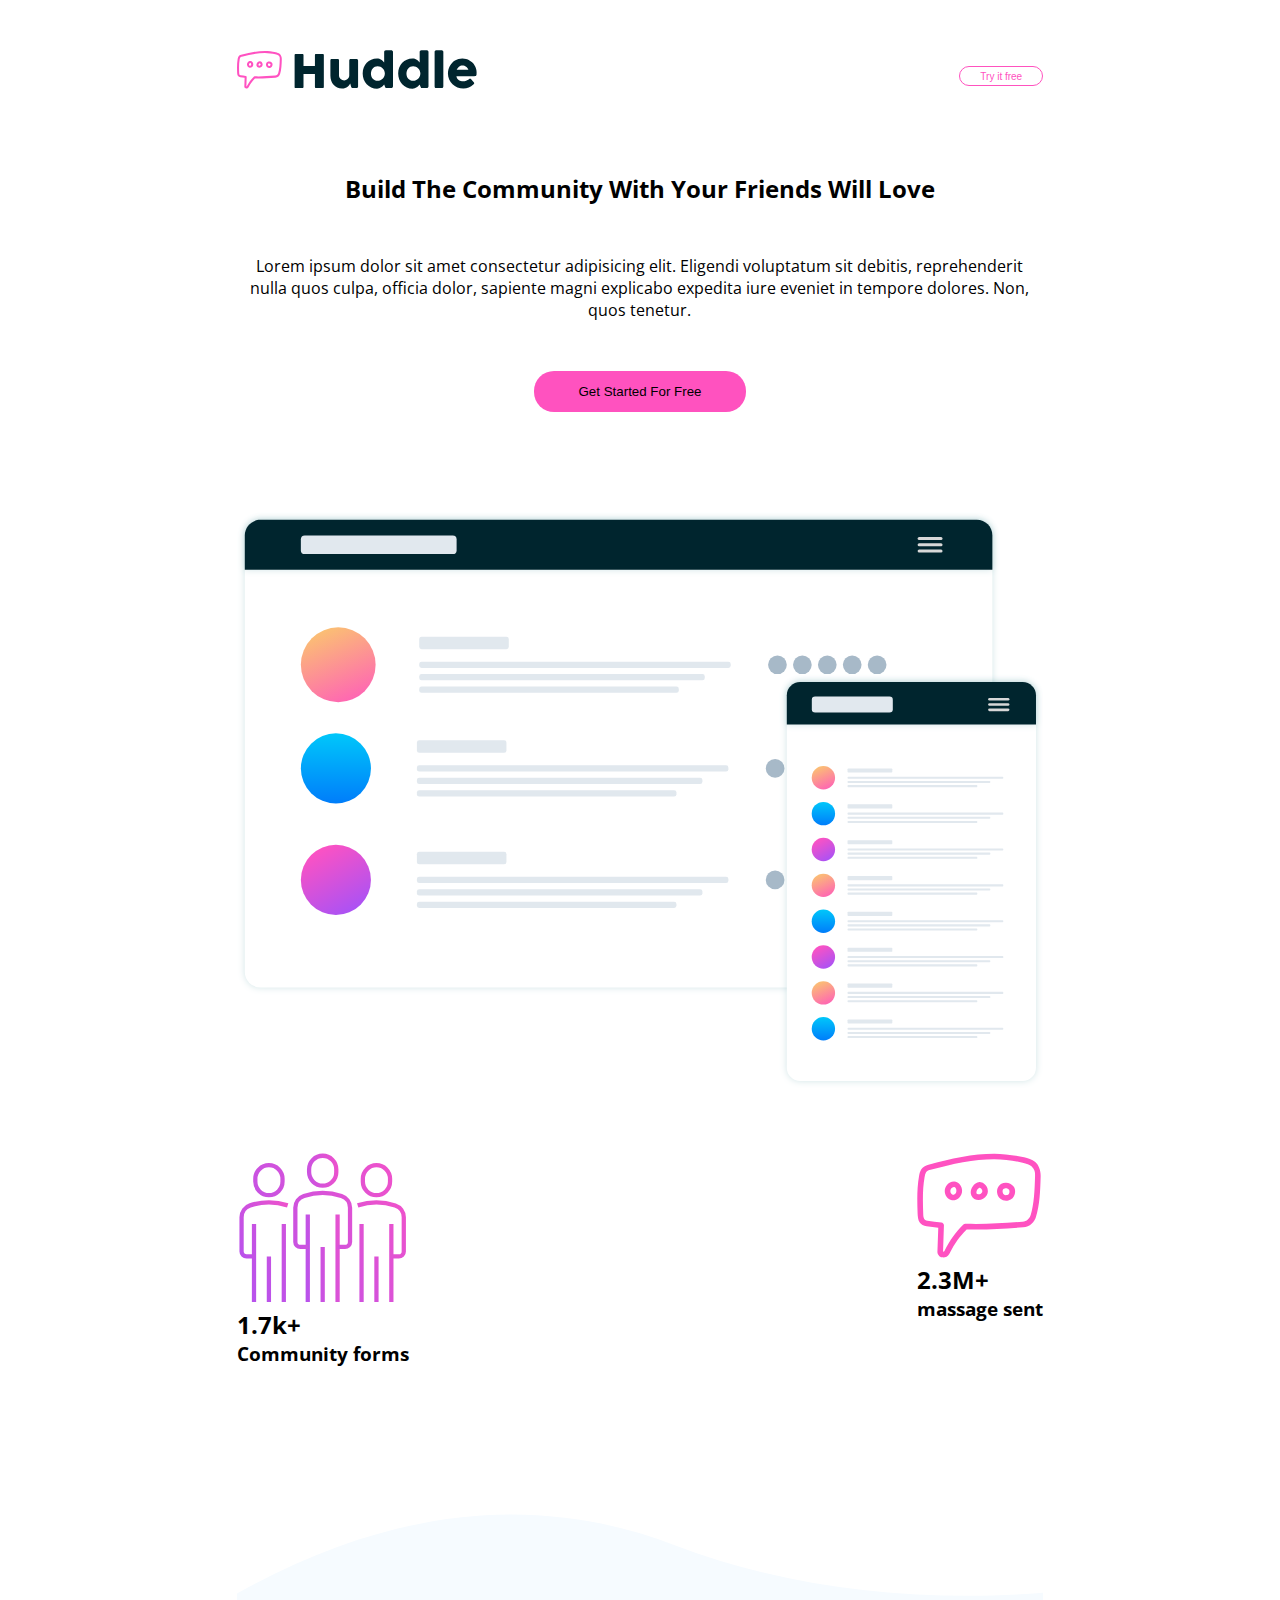
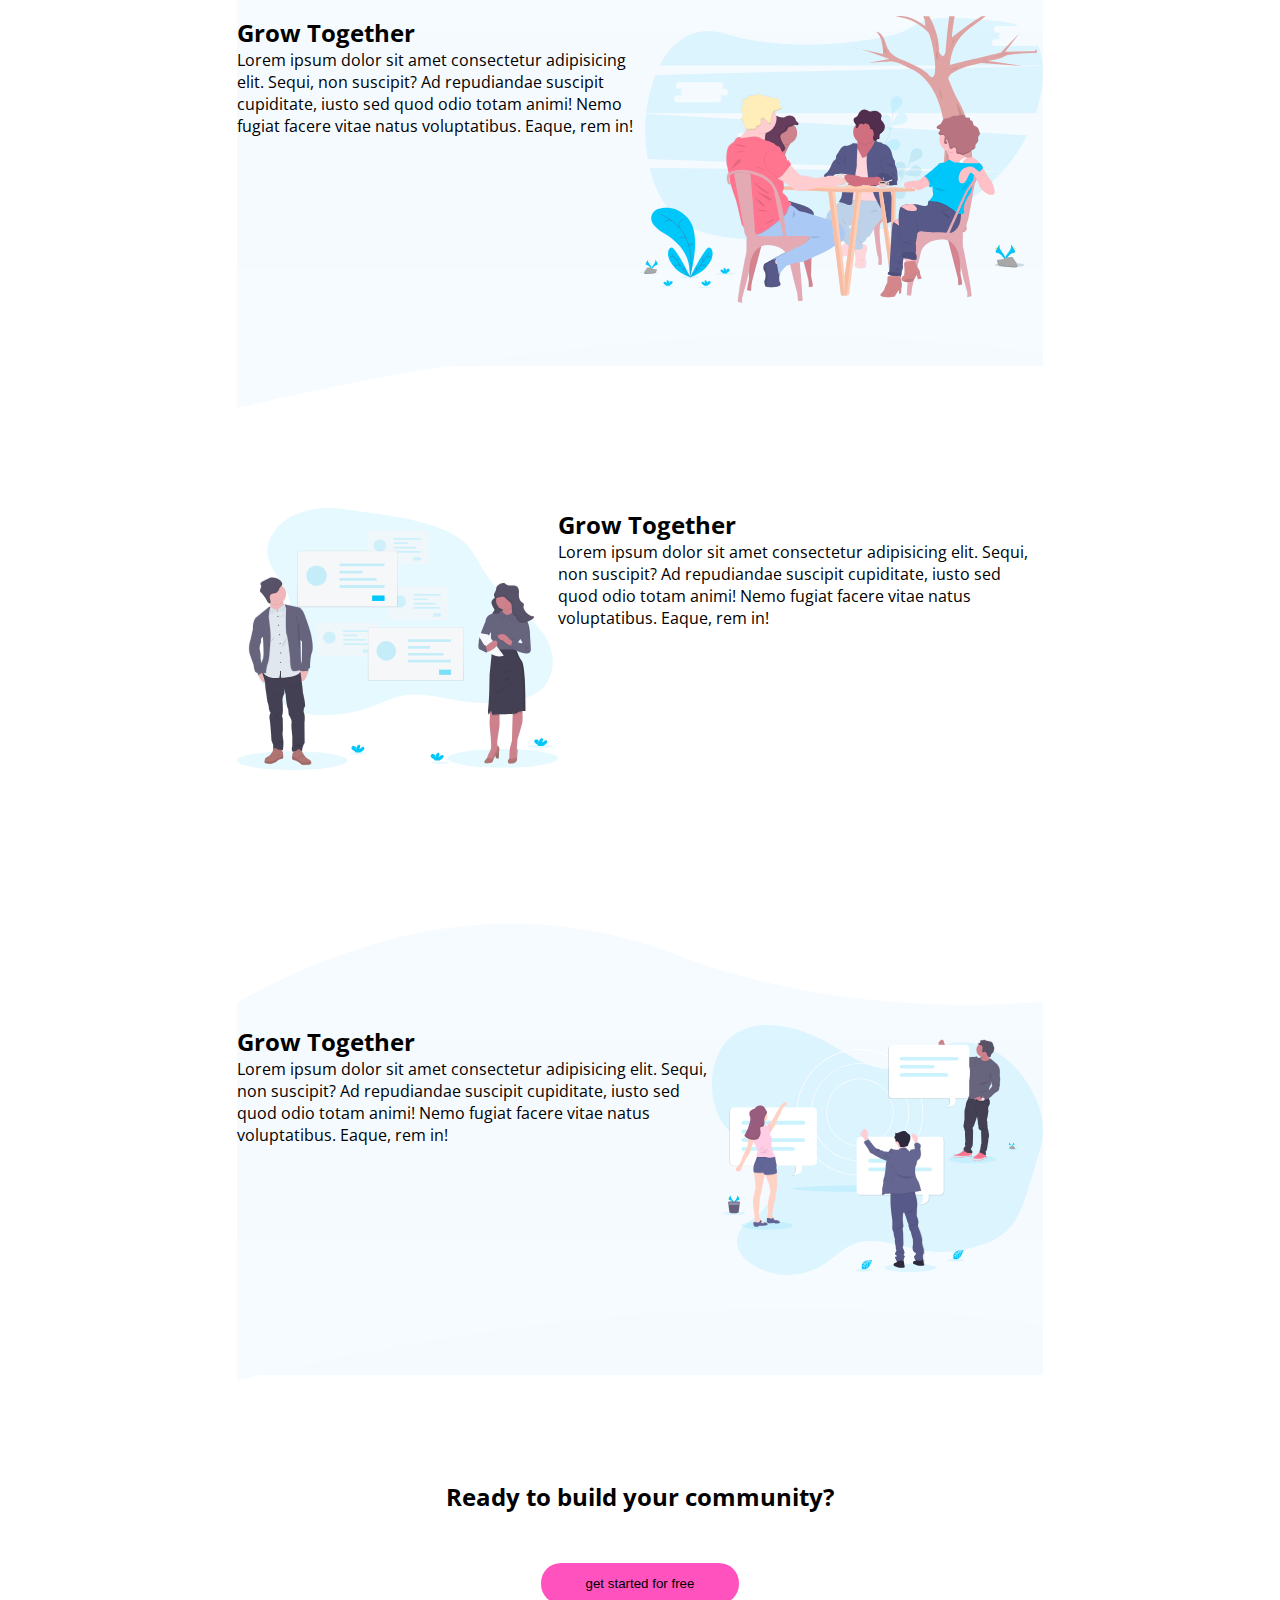
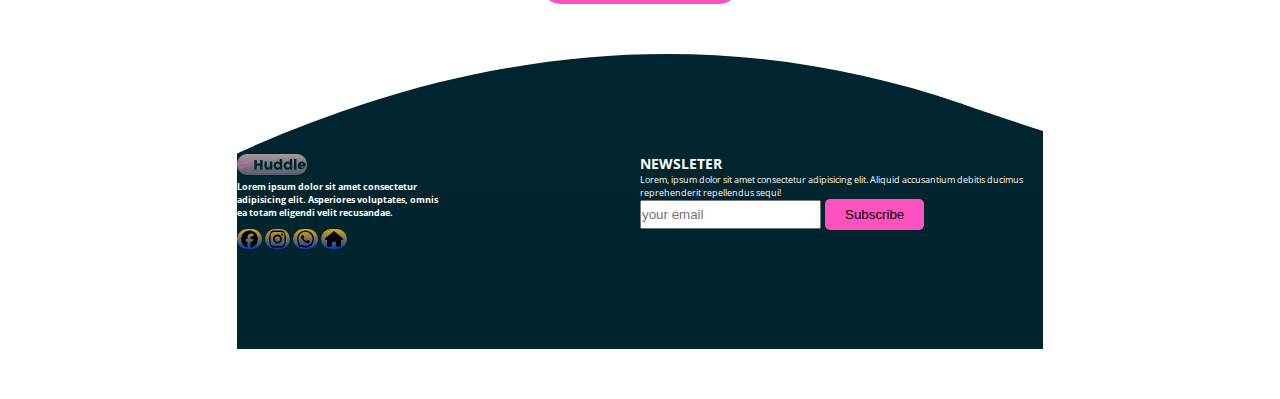
==== index.html @ d91773bf "commited" ====
<!DOCTYPE html>
<html lang="en">
<head>
  <meta charset="UTF-8">
  <meta name="viewport" content="width=device-width, initial-scale=1.0"> <!-- displays site properly based on user's device -->

  <link rel="icon" type="image/png" sizes="32x32" href="./images/favicon-32x32.png">
  
  <title>Frontend Mentor | Huddle landing page with curved sections</title>
  <link rel="preconnect" href="https://fonts.googleapis.com">
<link rel="preconnect" href="https://fonts.gstatic.com" crossorigin>
<link href="https://fonts.googleapis.com/css2?family=Poppins:wght@100;400&display=swap" rel="stylesheet">
<link rel="preconnect" href="https://fonts.googleapis.com">
<link rel="preconnect" href="https://fonts.gstatic.com" crossorigin>
<link href="https://fonts.googleapis.com/css2?family=Open+Sans:ital,wght@0,300..800;1,300..800&display=swap" rel="stylesheet">

  <!-- Feel free to remove these styles or customise in your own stylesheet 👍 -->
 <link rel="stylesheet" href="style.css">
 <link rel="stylesheet" href="responsive.css">
</head>
<body>
<section id="main">
  <div id="content">
  <div class="left_div">


  <div class="start">
    <h1><img src="/images/logo.svg" alt=""></h1>
    <input type="button" value="Try it free">
  </div>
  <div class="start_text">
    <h2>Build The Community With Your Friends Will Love</h2>
    <p>Lorem ipsum dolor sit amet consectetur adipisicing elit. Eligendi voluptatum sit debitis, reprehenderit nulla quos culpa, officia dolor, sapiente magni explicabo expedita iure eveniet in tempore dolores. Non, quos tenetur.</p>
    <input type="button" value="Get Started For Free">
  </div>
<div class="image"><img src="/images/screen-mockups.svg" alt=""></div>
  <div class="side">
    <div class="side1">
      <img src="/images/icon-communities.svg" alt="">
      <h2>1.7k+</h2>
      <h3>Community forms</h3>
    </div>
    <div class="side2">
      <img src="/images/icon-messages.svg" alt="">
      <h2>2.3M+</h2>
      <h3>massage sent</h3>
    </div>
  </div>

<div class="people1">
  <div class="div1">
    <h2>Grow Together</h2>
    <p>Lorem ipsum dolor sit amet consectetur adipisicing elit. Sequi, non suscipit? Ad repudiandae suscipit cupiditate, iusto sed quod odio totam animi! Nemo fugiat facere vitae natus voluptatibus. Eaque, rem in!</p>
  </div>
  <div class="div2">
    <img src="/images/illustration-flowing-conversation.svg" alt="">
  </div>
</div>

  </div>



  <div class="right_div">
    <div class="people2">
      <div><img src="/images/illustration-grow-together.svg" alt=""></div>
      <div>  <h2>Grow Together</h2>
        <p>Lorem ipsum dolor sit amet consectetur adipisicing elit. Sequi, non suscipit? Ad repudiandae suscipit cupiditate, iusto sed quod odio totam animi! Nemo fugiat facere vitae natus voluptatibus. Eaque, rem in!</p></div>
     
    </div>
    <div class="people3">
      <div>  <h2>Grow Together</h2>
        <p>Lorem ipsum dolor sit amet consectetur adipisicing elit. Sequi, non suscipit? Ad repudiandae suscipit cupiditate, iusto sed quod odio totam animi! Nemo fugiat facere vitae natus voluptatibus. Eaque, rem in!</p></div>
      <div><img src="/images/illustration-your-users.svg" alt=""></div>
    </div>
    <div class="last">
      <h2>Ready to build your community?</h2>
      <input type="button" value="get started for free">
    </div>



 
  <div class="finishing">
    <div class="last_left">
      <img class="first_img" src="/images/logo.svg" alt="">
      <h4>Lorem ipsum dolor sit amet consectetur adipisicing elit. Asperiores voluptates, omnis ea totam eligendi velit recusandae.</h4>
      <h5>   <img class="ending" src="/logo/facebook-brands-solid.svg" alt="">
<img class="ending" src="/logo/instagram-brands-solid.svg" alt="">
  <img class="ending" src="/logo/whatsapp-brands-solid.svg" alt="">
  <img class="ending" src="/logo/home.svg" alt=""></h5>
    </div>

    <div class="last_right">
      <h3>NEWSLETER</h3>
      <P>Lorem, ipsum dolor sit amet consectetur adipisicing elit. Aliquid accusantium debitis ducimus reprehenderit repellendus sequi!</P>
     <input type="email" name="email" id="email" placeholder="your email">
     <input type="button" value="Subscribe" >
    </div>
  </div>

  </div>



</div>
</section>
</body>
</html>
---- style.css ----
*{
    margin: 0;
    padding: 0;
    box-sizing: border-box;
}
body{
    font-family: "Poppins", sans-serif;

    font-family: "Open Sans", sans-serif;

}
#main{
    width: 1440px;
    max-width: 90%;
    margin: auto auto;
}
#content{
    width: 70%;
    margin: auto auto;
}
.left_div{
    margin-top: 50px;
}
.right_div{
    margin-bottom: 50px;
  
}

.start{
    display: flex;
    justify-content: space-between;
    width: 100%;
    align-items: center;
}
.start input{
display: block;
width: auto;
height: 20px;
}
.start input[type='button']{
    font-size: 10px;
    padding: 0px 20px;
border: 1px solid hsl(322, 100%, 66%);
border-radius: 15px;
color: hsl(322, 100%, 66%);
background-color: white;
}
.start_text{
    text-align: center;
    margin-top: 70px;
}
.start_text input[type='button']{
    padding: 13px 45px;
    border-radius: 20px;
    border: 0px;
    background-color: hsl(322, 100%, 66%);
} 
.start h1{
    font-family: "Poppins", sans-serif;
}
.start_text p{
padding: 50px 0px;
}
.image{
    margin-top: 100px;
}
.side, .people1, .people2, .people3{
    display: flex;
    margin-bottom: 100px;
justify-content: space-between;
width: 100%;
}
.side{
    margin-top: 60px;
    
}
img{
    width: 100%;
}
.people1, .people3{
    position: relative;
    padding: 100px 0px;
    padding-top: 150px;
    background-image: url(/images/bg-section-bottom-desktop-1.svg),
    url(/images/bg-section-top-desktop-1.svg);
                     
   background-position: left 0 bottom 0,
                        left 0 top 0;
    background-repeat: no-repeat;
}
.people1::before, .people3::before{
    position: relative;
    position: absolute;
    z-index: -1;
 content: "";
    background-color: hsl(207, 100%, 98%);
    width: 100%;
    height: 350px;
    top: 150px;
    left: 0;
}

.div1{
    flex-basis: 50%;
}
.div2{
    flex-basis: 50%;
}
.last{
  text-align: center;
}

.last input[type='button']{
    padding: 13px 45px;
    border-radius: 20px;
    border: 0px;
    background-color: hsl(322, 100%, 66%);
    margin: 50px auto;
}

.finishing{
    width: 100%;
    display: flex;
    justify-content: space-between;
   margin-top: 0px;
    position: relative;
    color: white;
    padding: 100px 0px;

    background-image: linear-gradient(to top, hsl(192, 100%, 9%) 54%, transparent 46%);
    

}
.finishing::before{
    position: absolute;
    content: url(/images/bg-footer-top-desktop.svg);
    top: 0;
    left: 0;
    width: 100%;
   z-index: -1;
    overflow: hidden;

}


.last_left{flex-basis: 25%;
}
.last_right{flex-basis: 50%;}
.last_left .first_img {
    border-radius: 10px;
    width: 70px;
    padding: 5px 1px;
    background-color: aliceblue;
    background: linear-gradient( rgb(163, 153, 153), rgb(87, 93, 108));
}
.last_left h4{
    
    font-size: xx-small;}
    .last_right h3{
font-size: 14px;
    }
    .last_right p{
font-size: 9px;
    }
    .last_right input{    
        padding-top: 5px;
        padding-bottom: 5px ;
    }
    .last_right input[type='button']{
        padding: 8px 20px;
        border-radius: 5px;
        border: 0px;
        background-color: hsl(322, 100%, 66%);
    }

 
.last_left h5{
    width: 140px;
    height: 20px;
    margin-top: 10px;
}

.last_left h5 .ending{
    /* width: 10px; */
width: 18%;
height: 100%;
padding-right: 4px;
padding-left: 4px;
background: linear-gradient( rgb(224, 166, 8), rgb(6, 58, 179));
border: 1px;
border-radius: 30px;
}
---- responsive.css ----
@media all and (max-width:420px) {
  
    .start h1{
    margin-right: 60px;
    }
    .side{
        flex-direction: column;
        justify-content: center;
        align-items: center;
    }
.side1{
    flex-basis: 25%;
    width: 25%;
    margin-bottom: 50px;
}
.side2{
    flex-basis: 25%;
    width: 25%;
}
.people1::before{

    height: 400px;
    top: 150px;
    left: 0;
}
/* .last_right{
    overflow: hidden;
} */
.last_right input{    
    padding-top: 5px;
    padding-bottom: 5px ;
    width: 100%;
    
}
.last_right input[type='button']{
    width: 40%;
    float: right;

}
.finishing{
    flex-direction: column-reverse;

}
.finishing{


    background-image: linear-gradient(to top, hsl(192, 100%, 9%) 56%, transparent 44%);
    
}
#main{
    max-width: 100%;
    margin: 0;
    padding: 0;
    display: flex;
    flex-direction: column;
    justify-content: center;
    align-items: center;
}
#content{
    width: 100%;
}
}
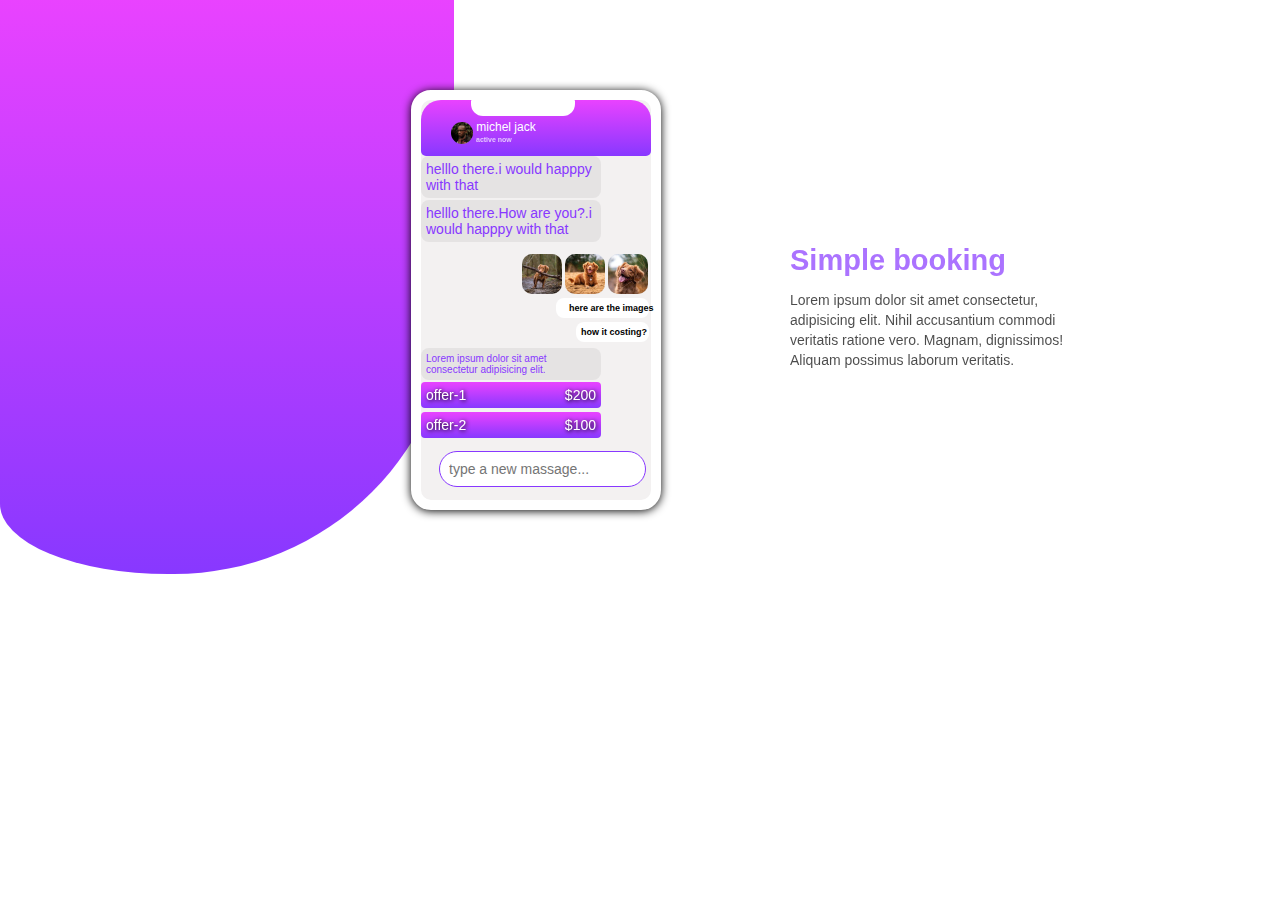
==== commit 78291338: "first commit" ====
--- a/index.html
+++ b/index.html
@@ -1,109 +1,84 @@
 <!DOCTYPE html>
 <html lang="en">
-<head>
-  <meta charset="UTF-8">
-  <meta name="viewport" content="width=device-width, initial-scale=1.0"> <!-- displays site properly based on user's device -->
+  <head>
+    <meta charset="UTF-8" />
+    <meta name="viewport" content="width=device-width, initial-scale=1.0" />
+    <!-- displays site properly based on user's device -->
 
-  <link rel="icon" type="image/png" sizes="32x32" href="./images/favicon-32x32.png">
-  
-  <title>Frontend Mentor | Huddle landing page with curved sections</title>
-  <link rel="preconnect" href="https://fonts.googleapis.com">
-<link rel="preconnect" href="https://fonts.gstatic.com" crossorigin>
-<link href="https://fonts.googleapis.com/css2?family=Poppins:wght@100;400&display=swap" rel="stylesheet">
-<link rel="preconnect" href="https://fonts.googleapis.com">
-<link rel="preconnect" href="https://fonts.gstatic.com" crossorigin>
-<link href="https://fonts.googleapis.com/css2?family=Open+Sans:ital,wght@0,300..800;1,300..800&display=swap" rel="stylesheet">
+    <link
+      rel="icon"
+      type="image/png"
+      sizes="32x32"
+      href="./images/favicon-32x32.png"
+    />
+    <link rel="stylesheet" href="style.css" />
+    <title>Frontend Mentor | [Challenge Name Here]</title>
+  </head>
+  <body>
+    <div id="main">
+      <div id="content">
+        <div id="content_left">
+          <div class="div1"></div>
+          <div class="div2">
+            <div class="div_up"></div>
+            <div id="phone">
+              <div class="div_top">
+                <div class="fimage">
+                  <img src="./images/avatar.jpg" alt="" />
+                  michel jack
+                  <h2>active now</h2>
+                </div>
+              </div>
+              <div class="text_left1">
+                helllo there.i would happpy with that
+              </div>
+              <div class="text_left2">
+                helllo there.How are you?.i would happpy with that
+              </div>
+              <div class="text_right">
+                <img src="./images/dog-image-1.jpg" alt="" />
+                <img src="./images/dog-image-2.jpg" alt="" />
+                <img src="./images/dog-image-3.jpg" alt="" />
+                <div class="txt1"><h2>here are the images</h2></div>
 
-  <!-- Feel free to remove these styles or customise in your own stylesheet 👍 -->
- <link rel="stylesheet" href="style.css">
- <link rel="stylesheet" href="responsive.css">
-</head>
-<body>
-<section id="main">
-  <div id="content">
-  <div class="left_div">
+                <div class="txt2"><h2>how it costing?</h2></div>
+              </div>
+              <div class="text_left3">
+                <div class="txt3">
+                  Lorem ipsum dolor sit amet consectetur adipisicing elit.
+                </div>
+                <div class="final1">
+                  <p>offer-1</p>
+                  <p>$200</p>
+                </div>
+                <div class="final2">
+                  <p>offer-2</p>
+                  <p>$100</p>
+                </div>
+              </div>
+              <form action="">
+                <input
+                  type="text"
+                  name="text"
+                  id=""
+                  placeholder="type a new massage..."
+                />
+              </form>
+            </div>
+          </div>
+        </div>
 
-
-  <div class="start">
-    <h1><img src="/images/logo.svg" alt=""></h1>
-    <input type="button" value="Try it free">
-  </div>
-  <div class="start_text">
-    <h2>Build The Community With Your Friends Will Love</h2>
-    <p>Lorem ipsum dolor sit amet consectetur adipisicing elit. Eligendi voluptatum sit debitis, reprehenderit nulla quos culpa, officia dolor, sapiente magni explicabo expedita iure eveniet in tempore dolores. Non, quos tenetur.</p>
-    <input type="button" value="Get Started For Free">
-  </div>
-<div class="image"><img src="/images/screen-mockups.svg" alt=""></div>
-  <div class="side">
-    <div class="side1">
-      <img src="/images/icon-communities.svg" alt="">
-      <h2>1.7k+</h2>
-      <h3>Community forms</h3>
+        <div id="content_right">
+          <div class="text">
+            <h1>Simple booking</h1>
+            <p>
+              Lorem ipsum dolor sit amet consectetur, adipisicing elit. Nihil
+              accusantium commodi veritatis ratione vero. Magnam, dignissimos!
+              Aliquam possimus laborum veritatis.
+            </p>
+          </div>
+        </div>
+      </div>
     </div>
-    <div class="side2">
-      <img src="/images/icon-messages.svg" alt="">
-      <h2>2.3M+</h2>
-      <h3>massage sent</h3>
-    </div>
-  </div>
-
-<div class="people1">
-  <div class="div1">
-    <h2>Grow Together</h2>
-    <p>Lorem ipsum dolor sit amet consectetur adipisicing elit. Sequi, non suscipit? Ad repudiandae suscipit cupiditate, iusto sed quod odio totam animi! Nemo fugiat facere vitae natus voluptatibus. Eaque, rem in!</p>
-  </div>
-  <div class="div2">
-    <img src="/images/illustration-flowing-conversation.svg" alt="">
-  </div>
-</div>
-
-  </div>
-
-
-
-  <div class="right_div">
-    <div class="people2">
-      <div><img src="/images/illustration-grow-together.svg" alt=""></div>
-      <div>  <h2>Grow Together</h2>
-        <p>Lorem ipsum dolor sit amet consectetur adipisicing elit. Sequi, non suscipit? Ad repudiandae suscipit cupiditate, iusto sed quod odio totam animi! Nemo fugiat facere vitae natus voluptatibus. Eaque, rem in!</p></div>
-     
-    </div>
-    <div class="people3">
-      <div>  <h2>Grow Together</h2>
-        <p>Lorem ipsum dolor sit amet consectetur adipisicing elit. Sequi, non suscipit? Ad repudiandae suscipit cupiditate, iusto sed quod odio totam animi! Nemo fugiat facere vitae natus voluptatibus. Eaque, rem in!</p></div>
-      <div><img src="/images/illustration-your-users.svg" alt=""></div>
-    </div>
-    <div class="last">
-      <h2>Ready to build your community?</h2>
-      <input type="button" value="get started for free">
-    </div>
-
-
-
- 
-  <div class="finishing">
-    <div class="last_left">
-      <img class="first_img" src="/images/logo.svg" alt="">
-      <h4>Lorem ipsum dolor sit amet consectetur adipisicing elit. Asperiores voluptates, omnis ea totam eligendi velit recusandae.</h4>
-      <h5>   <img class="ending" src="/logo/facebook-brands-solid.svg" alt="">
-<img class="ending" src="/logo/instagram-brands-solid.svg" alt="">
-  <img class="ending" src="/logo/whatsapp-brands-solid.svg" alt="">
-  <img class="ending" src="/logo/home.svg" alt=""></h5>
-    </div>
-
-    <div class="last_right">
-      <h3>NEWSLETER</h3>
-      <P>Lorem, ipsum dolor sit amet consectetur adipisicing elit. Aliquid accusantium debitis ducimus reprehenderit repellendus sequi!</P>
-     <input type="email" name="email" id="email" placeholder="your email">
-     <input type="button" value="Subscribe" >
-    </div>
-  </div>
-
-  </div>
-
-
-
-</div>
-</section>
-</body>
-</html>+  </body>
+</html>
--- a/style.css
+++ b/style.css
@@ -1,194 +1,229 @@
-*{
-    margin: 0;
-    padding: 0;
-    box-sizing: border-box;
-}
-body{
-    font-family: "Poppins", sans-serif;
-
-    font-family: "Open Sans", sans-serif;
-
-}
-#main{
-    width: 1440px;
-    max-width: 90%;
-    margin: auto auto;
-}
-#content{
-    width: 70%;
-    margin: auto auto;
-}
-.left_div{
-    margin-top: 50px;
-}
-.right_div{
-    margin-bottom: 50px;
-  
-}
-
-.start{
-    display: flex;
-    justify-content: space-between;
-    width: 100%;
-    align-items: center;
-}
-.start input{
-display: block;
-width: auto;
-height: 20px;
-}
-.start input[type='button']{
-    font-size: 10px;
-    padding: 0px 20px;
-border: 1px solid hsl(322, 100%, 66%);
-border-radius: 15px;
-color: hsl(322, 100%, 66%);
-background-color: white;
-}
-.start_text{
-    text-align: center;
-    margin-top: 70px;
-}
-.start_text input[type='button']{
-    padding: 13px 45px;
-    border-radius: 20px;
-    border: 0px;
-    background-color: hsl(322, 100%, 66%);
-} 
-.start h1{
-    font-family: "Poppins", sans-serif;
-}
-.start_text p{
-padding: 50px 0px;
-}
-.image{
-    margin-top: 100px;
-}
-.side, .people1, .people2, .people3{
-    display: flex;
-    margin-bottom: 100px;
-justify-content: space-between;
-width: 100%;
-}
-.side{
-    margin-top: 60px;
-    
-}
-img{
-    width: 100%;
-}
-.people1, .people3{
-    position: relative;
-    padding: 100px 0px;
-    padding-top: 150px;
-    background-image: url(/images/bg-section-bottom-desktop-1.svg),
-    url(/images/bg-section-top-desktop-1.svg);
-                     
-   background-position: left 0 bottom 0,
-                        left 0 top 0;
-    background-repeat: no-repeat;
-}
-.people1::before, .people3::before{
-    position: relative;
-    position: absolute;
-    z-index: -1;
- content: "";
-    background-color: hsl(207, 100%, 98%);
-    width: 100%;
-    height: 350px;
-    top: 150px;
-    left: 0;
-}
-
-.div1{
-    flex-basis: 50%;
-}
-.div2{
-    flex-basis: 50%;
-}
-.last{
-  text-align: center;
-}
-
-.last input[type='button']{
-    padding: 13px 45px;
-    border-radius: 20px;
-    border: 0px;
-    background-color: hsl(322, 100%, 66%);
-    margin: 50px auto;
-}
-
-.finishing{
-    width: 100%;
-    display: flex;
-    justify-content: space-between;
-   margin-top: 0px;
-    position: relative;
-    color: white;
-    padding: 100px 0px;
-
-    background-image: linear-gradient(to top, hsl(192, 100%, 9%) 54%, transparent 46%);
-    
-
-}
-.finishing::before{
-    position: absolute;
-    content: url(/images/bg-footer-top-desktop.svg);
-    top: 0;
-    left: 0;
-    width: 100%;
-   z-index: -1;
-    overflow: hidden;
-
-}
-
-
-.last_left{flex-basis: 25%;
-}
-.last_right{flex-basis: 50%;}
-.last_left .first_img {
-    border-radius: 10px;
-    width: 70px;
-    padding: 5px 1px;
-    background-color: aliceblue;
-    background: linear-gradient( rgb(163, 153, 153), rgb(87, 93, 108));
-}
-.last_left h4{
-    
-    font-size: xx-small;}
-    .last_right h3{
-font-size: 14px;
-    }
-    .last_right p{
-font-size: 9px;
-    }
-    .last_right input{    
-        padding-top: 5px;
-        padding-bottom: 5px ;
-    }
-    .last_right input[type='button']{
-        padding: 8px 20px;
-        border-radius: 5px;
-        border: 0px;
-        background-color: hsl(322, 100%, 66%);
-    }
-
- 
-.last_left h5{
-    width: 140px;
-    height: 20px;
-    margin-top: 10px;
-}
-
-.last_left h5 .ending{
-    /* width: 10px; */
-width: 18%;
-height: 100%;
-padding-right: 4px;
-padding-left: 4px;
-background: linear-gradient( rgb(224, 166, 8), rgb(6, 58, 179));
-border: 1px;
-border-radius: 30px;
-}
-
-
+* {
+  margin: 0;
+  padding: 0;
+  box-sizing: border-box;
+  font-size: 14px;
+  font-family: 'Franklin Gothic Medium', 'Arial Narrow', Arial, sans-serif;
+  font-size: 14px;
+}
+#main {
+  width: 1440px;
+}
+#content {
+  /* max-width: 100%; */
+  /* width: 90%; */
+  height: 700px;
+  display: flex;
+  flex-wrap: nowrap;
+  background-color: hsl(0, 0%, 100%);
+  margin: auto;
+}
+#content_left {
+  flex-basis: 50%;
+
+  position: relative;
+}
+.div1 {
+  background: linear-gradient(hsl(293, 100%, 63%), hsl(264, 100%, 61%));
+  width: 63%;
+  height: 82%;
+  /* border-bottom-left-radius: 8rem 3rem;
+  border-bottom-right-radius: 22rem; */
+  border-bottom-left-radius: 12rem 5rem;
+  border-bottom-right-radius: 20rem 20rem;
+}
+.div2 {
+  width: 250px;
+  height: 60%;
+
+  position: absolute;
+  right: 59px;
+  top: 90px;
+  background-color: rgb(243, 241, 241);
+  box-shadow: 0px 1px 10px black;
+  border: 10px solid white;
+  border-radius: 20px;
+  display: flex;
+  flex-direction: column;
+}
+.div_up {
+  background-color: hsl(0, 0%, 100%);
+  width: 45%;
+  height: 4%;
+  border-radius: 12px;
+  border-top-left-radius: 1px;
+  border-top-right-radius: 1px;
+  position: inherit;
+  left: 50px;
+  margin: auto;
+  z-index: 999;
+}
+
+#phone {
+  width: 100%;
+  height: 100%;
+  border-radius: 20px;
+}
+.div_top {
+  width: 100%;
+  height: 14%;
+  background: linear-gradient(hsl(293, 100%, 63%), hsl(264, 100%, 61%));
+  border-radius: 20px;
+  border-bottom-left-radius: 5px;
+  border-bottom-right-radius: 5px;
+  z-index: 1;
+  position: relative;
+}
+.fimage {
+  position: absolute;
+  width: 50%;
+  height: 50%;
+  margin-top: 20px;
+  left: 30px;
+  font-size: 12px;
+  color: white;
+  font-family: 'Franklin Gothic Medium', 'Arial Narrow', Arial, sans-serif;
+}
+
+.fimage img {
+  width: 22px;
+  height: 22px;
+  border-radius: 50%;
+  vertical-align: text-top;
+  position: relative;
+  top: 2px;
+}
+.fimage h2 {
+  position: inherit;
+  bottom: 5px;
+  opacity: 0.7;
+  left: 25px;
+  font-size: 7px;
+}
+.text_left1,
+.text_left2 {
+  margin-bottom: 2px;
+  width: 180px;
+  border-radius: 8px;
+  background-color: rgba(167, 165, 165, 0.178);
+  padding: 5px;
+  color: hsl(264, 100%, 61%);
+}
+.text_right {
+  width: 200px;
+  height: 90px;
+  float: right;
+  margin-top: 10px;
+}
+
+.text_right img {
+  float: right;
+  width: 20%;
+  border-radius: 10px;
+  margin-right: 3px;
+  margin-bottom: 4px;
+}
+.txt1,
+.txt2 {
+  float: right;
+  margin-bottom: 2px;
+
+  border-radius: 8px;
+  background-color: rgb(255, 255, 255);
+  padding: 3px;
+  color: hsl(0, 0%, 0%);
+  margin-left: 100px;
+  padding-right: 0px;
+  margin-right: 2px;
+  padding-top: 5px;
+  padding-bottom: 5px;
+  margin-bottom: 4px;
+}
+
+.txt1 h2,
+.txt2 h2 {
+  font-size: 9px;
+  width: 100px;
+  float: right;
+  padding-left: 10px;
+  margin-right: -10px;
+}
+.txt2 h2 {
+  padding-left: 2px;
+  margin-right: -30px;
+}
+.text_left3 {
+  width: 180px;
+  height: 100px;
+  float: left;
+  margin-top: 4px;
+  margin-bottom: 3px;
+}
+.txt3 {
+  margin-bottom: 2px;
+  width: 180px;
+  border-radius: 8px;
+  background-color: rgba(167, 165, 165, 0.178);
+  padding: 5px;
+  color: hsl(264, 100%, 61%);
+  font-size: 10px;
+}
+.final1,
+.final2 {
+  display: flex;
+  justify-content: space-between;
+  margin-bottom: 4px;
+  background: linear-gradient(hsl(293, 100%, 63%), hsl(264, 100%, 61%));
+  padding-top: 5px;
+  padding-bottom: 5px;
+  border-radius: 4px;
+  color: white;
+}
+.final1 p,
+.final2 p {
+  filter: drop-shadow(1px 1px 2px black);
+  margin-right: 5px;
+  margin-left: 5px;
+}
+form {
+  float: right;
+  width: 100%;
+}
+input {
+  width: 90%;
+  float: right;
+  padding: 9px;
+  margin-right: 5px;
+  border-radius: 25px;
+  border: 1px solid hsl(264, 100%, 61%);
+}
+
+#content_right {
+  flex-basis: auto;
+  position: relative;
+}
+
+.text {
+  width: 40%;
+  margin: 30% 0;
+  line-height: 20px;
+  font-weight: 100;
+  opacity: 0.7;
+  margin-left: 20px;
+  position: absolute;
+  width: 300px;
+  height: 100px;
+  top: 250px;
+  left: 50px;
+}
+.text h1 {
+  font-size: 29px;
+  margin-bottom: 20px;
+  color: hsl(264, 100%, 61%);
+  opacity: 1.5;
+  font-weight: 900;
+  /* color: linear-gradient(hsl(264, 100%, 61%), hsl(0, 0%, 0%)); */
+}
+
+@media all, (max-width: 420px) {
+}
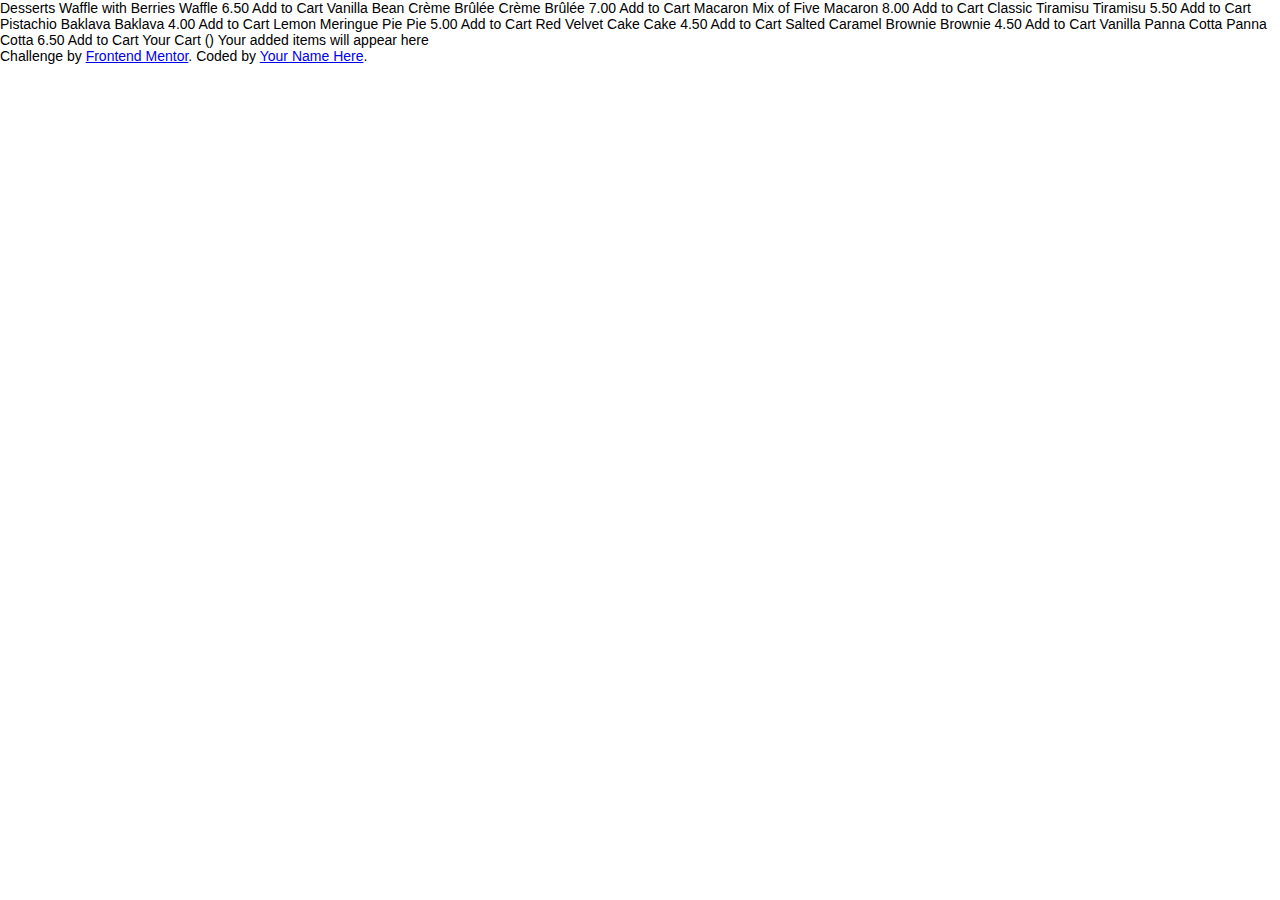
==== commit 9d363fc8: "testing before starting project" ====
--- a/index.html
+++ b/index.html
@@ -1,84 +1,72 @@
 <!DOCTYPE html>
 <html lang="en">
-  <head>
-    <meta charset="UTF-8" />
-    <meta name="viewport" content="width=device-width, initial-scale=1.0" />
-    <!-- displays site properly based on user's device -->
+<head>
+  <meta charset="UTF-8">
+  <meta name="viewport" content="width=device-width, initial-scale=1.0"> <!-- displays site properly based on user's device -->
 
-    <link
-      rel="icon"
-      type="image/png"
-      sizes="32x32"
-      href="./images/favicon-32x32.png"
-    />
-    <link rel="stylesheet" href="style.css" />
-    <title>Frontend Mentor | [Challenge Name Here]</title>
-  </head>
-  <body>
-    <div id="main">
-      <div id="content">
-        <div id="content_left">
-          <div class="div1"></div>
-          <div class="div2">
-            <div class="div_up"></div>
-            <div id="phone">
-              <div class="div_top">
-                <div class="fimage">
-                  <img src="./images/avatar.jpg" alt="" />
-                  michel jack
-                  <h2>active now</h2>
-                </div>
-              </div>
-              <div class="text_left1">
-                helllo there.i would happpy with that
-              </div>
-              <div class="text_left2">
-                helllo there.How are you?.i would happpy with that
-              </div>
-              <div class="text_right">
-                <img src="./images/dog-image-1.jpg" alt="" />
-                <img src="./images/dog-image-2.jpg" alt="" />
-                <img src="./images/dog-image-3.jpg" alt="" />
-                <div class="txt1"><h2>here are the images</h2></div>
+  <link rel="icon" type="image/png" sizes="32x32" href="./assets/images/favicon-32x32.png">
+  
+  <title>Frontend Mentor | Product list with cart</title>
 
-                <div class="txt2"><h2>how it costing?</h2></div>
-              </div>
-              <div class="text_left3">
-                <div class="txt3">
-                  Lorem ipsum dolor sit amet consectetur adipisicing elit.
-                </div>
-                <div class="final1">
-                  <p>offer-1</p>
-                  <p>$200</p>
-                </div>
-                <div class="final2">
-                  <p>offer-2</p>
-                  <p>$100</p>
-                </div>
-              </div>
-              <form action="">
-                <input
-                  type="text"
-                  name="text"
-                  id=""
-                  placeholder="type a new massage..."
-                />
-              </form>
-            </div>
-          </div>
-        </div>
+  <!-- Feel free to remove these styles or customise in your own stylesheet 👍 -->
+<link rel="stylesheet" href="style.css">
+<link rel="stylesheet" href="responsive.css">
+</head>
+<body>
 
-        <div id="content_right">
-          <div class="text">
-            <h1>Simple booking</h1>
-            <p>
-              Lorem ipsum dolor sit amet consectetur, adipisicing elit. Nihil
-              accusantium commodi veritatis ratione vero. Magnam, dignissimos!
-              Aliquam possimus laborum veritatis.
-            </p>
-          </div>
-        </div>
-      </div>
-    </div>
-  </body>
-</html>
+  Desserts
+
+  Waffle with Berries
+  Waffle
+  6.50
+  Add to Cart
+
+  Vanilla Bean Crème Brûlée
+  Crème Brûlée
+  7.00
+  Add to Cart
+
+  Macaron Mix of Five
+  Macaron
+  8.00
+  Add to Cart
+
+  Classic Tiramisu
+  Tiramisu
+  5.50
+  Add to Cart
+
+  Pistachio Baklava
+  Baklava
+  4.00
+  Add to Cart
+
+  Lemon Meringue Pie
+  Pie
+  5.00
+  Add to Cart
+
+  Red Velvet Cake
+  Cake
+  4.50
+  Add to Cart
+
+  Salted Caramel Brownie
+  Brownie
+  4.50
+  Add to Cart
+
+  Vanilla Panna Cotta
+  Panna Cotta
+  6.50
+  Add to Cart
+
+  Your Cart (<!-- Quantity -->)
+  Your added items will appear here
+
+  <div class="attribution">
+    Challenge by <a href="https://www.frontendmentor.io?ref=challenge">Frontend Mentor</a>. 
+    Coded by <a href="#">Your Name Here</a>.
+  </div>
+</body>
+</html>--- a/style.css
+++ b/style.css
@@ -225,5 +225,34 @@
   /* color: linear-gradient(hsl(264, 100%, 61%), hsl(0, 0%, 0%)); */
 }
 
-@media all, (max-width: 420px) {
-}
+@media all and (max-width: 430px) and (max-height: 944px) {
+  #main {
+    width: 100%;
+    /* width: 430px;
+    height: 900px; */
+  }
+  #content {
+    width: 100%;
+    height: 800px;
+    display: flex;
+    flex-direction: column;
+  }
+  .div1 {
+    width: 200px;
+    height: 500px;
+    border-bottom-left-radius: 0px;
+    border-bottom-right-radius: 300rem;
+  }
+  .div2 {
+    width: 250px;
+    height: 405px;
+  }
+  .text {
+    width: 250px;
+    height: 150px;
+    top: 0px;
+    left: 50px;
+    text-align: center;
+    text-indent: 2px;
+  }
+}
